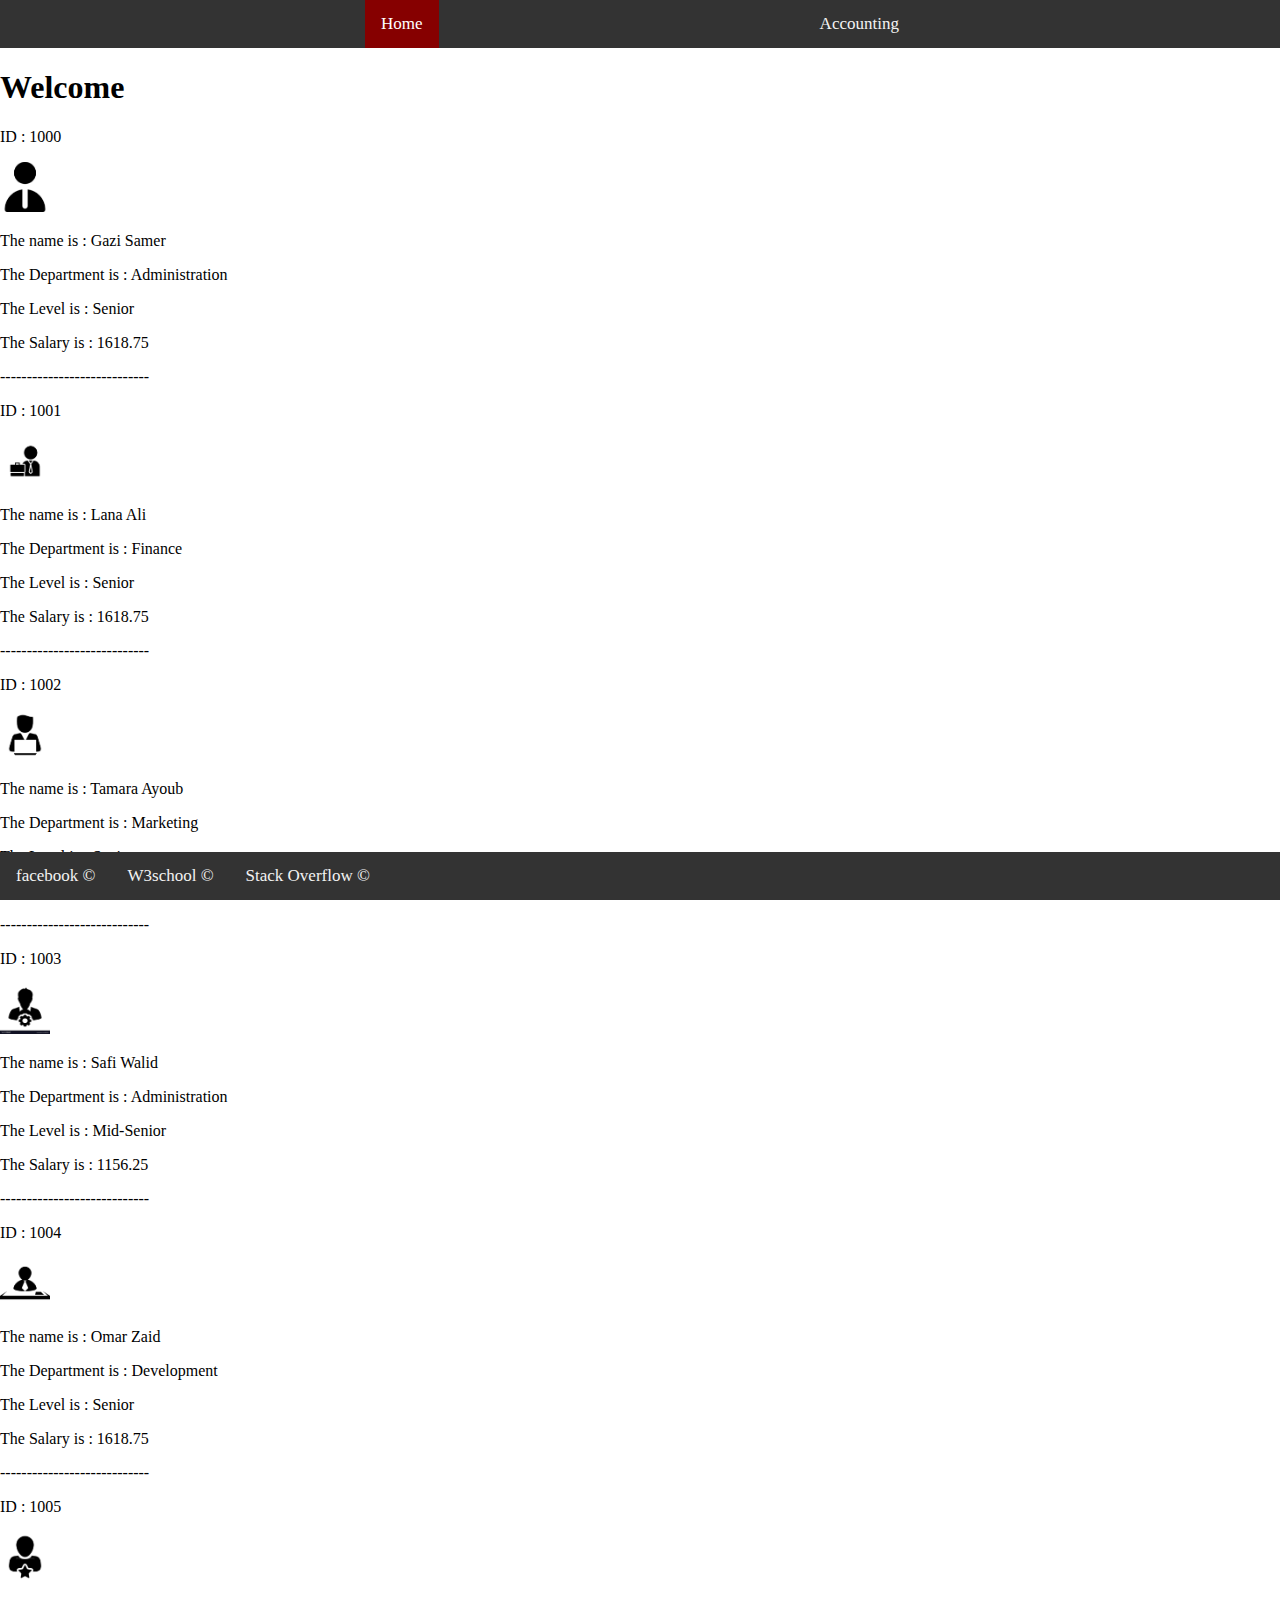
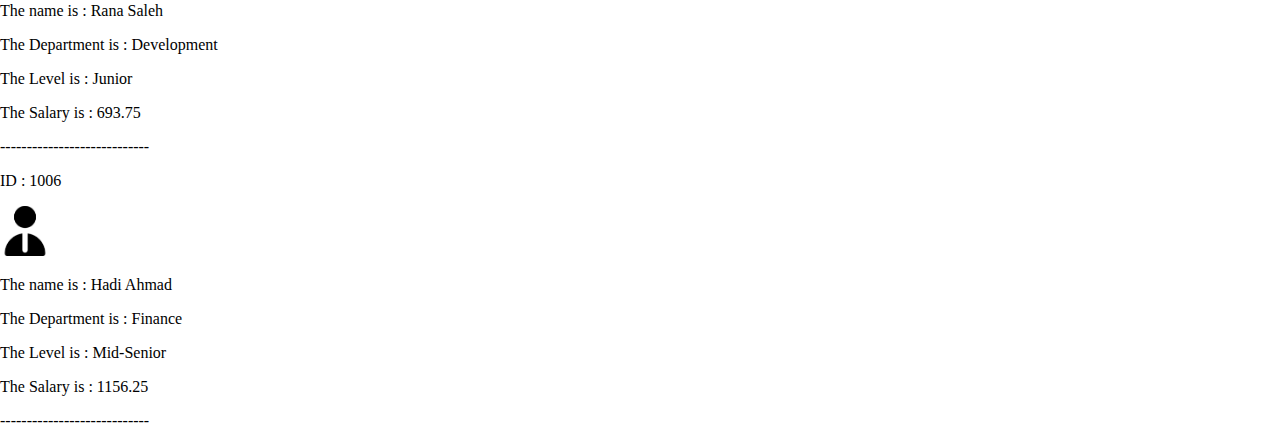
==== index.html @ 0d62a22b "all done in constructor" ====
<!DOCTYPE html>
<html lang="en">
<head>
    <meta charset="UTF-8">
    <meta http-equiv="X-UA-Compatible" content="IE=edge">
    <meta name="viewport" content="width=device-width, initial-scale=1.0">
    <link rel="stylesheet" href="./style/index.css">
    <title>Task 7</title>
</head>
<body>
    <header>
    <div class="topnav">
        <a class="active" href="index.html">Home</a>
        <a href="accounting.html">Accounting</a>
    </div>
</header>
    <script src="/js/app.js"></script>
<main>

 </main>

<footer>

    <div class="navbar">
        <a href="https://www.facebook.com/profile.php?id=100014512728880">facebook &copy;</a>
        <a href="#https://www.w3schools.com">W3school &copy;</a>
        <a href="https://stackoverflow.com/">Stack Overflow &copy;</a>
      </div>
</footer>
    
    

    



</body>
</html>
---- style/index.css ----
body{
    margin: 0%;
}
/* Add a black background color to the top navigation */

.topnav {
    display: flex;
    justify-content: space-evenly;
    background-color: #333;
    overflow: hidden;
    margin-top: 0px;
    width: 100%;
  }
  
  /* Style the links inside the navigation bar */
  .topnav a {
    /* text-align: center;
    float: left; */
    color: #f2f2f2;
    text-align: center;
    padding: 14px 16px;
    text-decoration: none;
    font-size: 17px;
  }
  
  /* Change the color of links on hover */
  .topnav a:hover {
    background-color: #ddd;
    color: black;
  }
  
  /* Add a color to the active/current link */
  .topnav a.active {
    background-color: #860000;
    color: white;
  }
  
.navbar {
    overflow: hidden;
    background-color: #333;
    position: fixed;
    bottom: 0;
    width: 100%;
  }
  
  .navbar a {
    float: left;
    display: block;
    color: #f2f2f2;
    text-align: center;
    padding: 14px 16px;
    text-decoration: none;
    font-size: 17px;
  }
  
  .navbar a:hover {
    background: #f1f1f1;
    color: black;
  }
  

  
  .main {
    padding: 16px;
    margin-bottom: 30px;
  }
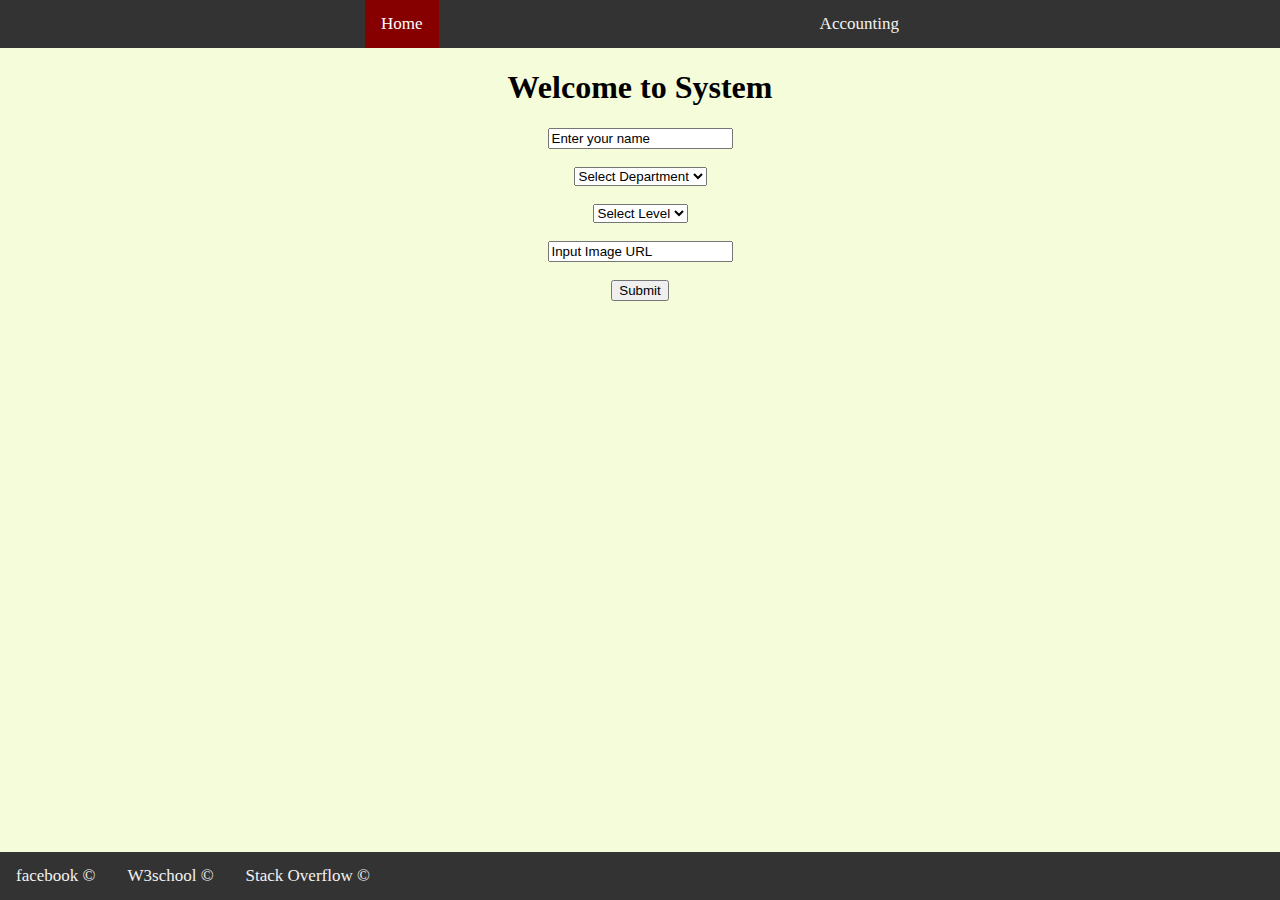
==== commit 1ca81ec7: "event add" ====
--- a/index.html
+++ b/index.html
@@ -14,9 +14,13 @@
         <a href="accounting.html">Accounting</a>
     </div>
 </header>
-    <script src="/js/app.js"></script>
-<main>
+    
+<main id="main">
+    <section id="form">
 
+
+    </section>
+    <section id="showCard"></section>
  </main>
 
 <footer>
@@ -28,7 +32,7 @@
       </div>
 </footer>
     
-    
+<script src="./js/app.js"></script>
 
     
 
--- a/style/index.css
+++ b/style/index.css
@@ -1,5 +1,6 @@
 body{
     margin: 0%;
+    background-color: #F4FCD9;
 }
 /* Add a black background color to the top navigation */
 
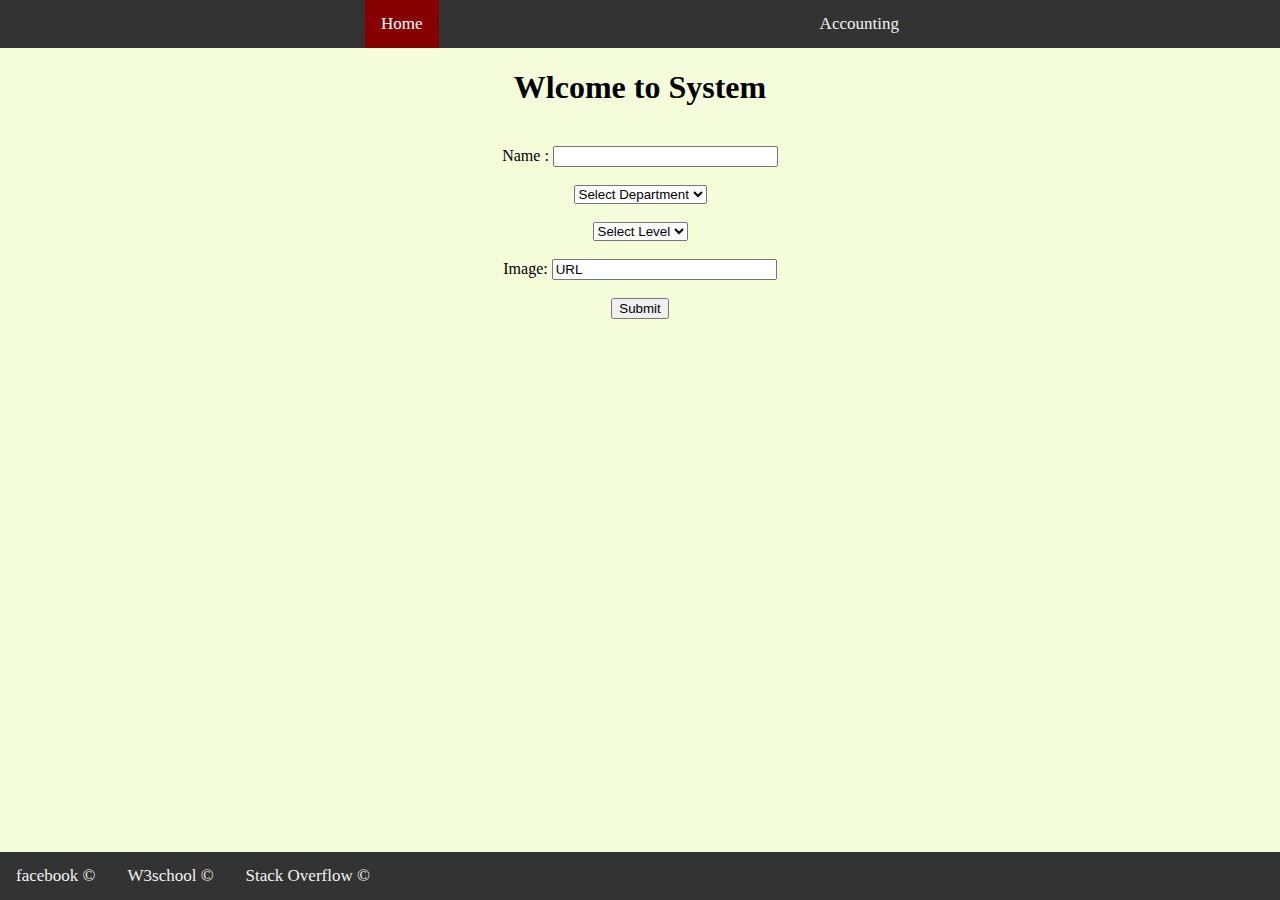
==== commit 8b6d7ebe: "edited" ====
--- a/index.html
+++ b/index.html
@@ -5,6 +5,8 @@
     <meta http-equiv="X-UA-Compatible" content="IE=edge">
     <meta name="viewport" content="width=device-width, initial-scale=1.0">
     <link rel="stylesheet" href="./style/index.css">
+   
+
     <title>Task 7</title>
 </head>
 <body>
@@ -15,14 +17,39 @@
     </div>
 </header>
     
-<main id="main">
+<main>
     <section id="form">
+      <h1 style="text-align: center;">Wlcome to System</h1><br>
+      <form style="text-align: center;" action="">
+        <label for="fname">Name :</label>
+  <input type="text"  id="fullname" size="25"><br><br>
+        <select id="depart">
+            <option value="select">Select Department</option>
+            <option value="Administration">Administration</option>
+            <option value="Markiting">Marketing</option>
+            <option value="Development">Development</option>
+            <option value="Finance">Finance</option>
+          </select><br><br>
+          <select id="level">
+            <option value="select">Select Level</option>
+            <option value="Jonior">Jonior</option>
+            <option value="Mid-Sonior">Mid-Sonior</option>
+            <option value="Sonior">Sonior</option>
+          </select><br><br>
+          
+  <label for="pin">Image:</label>
+  <input type="text" value="URL" id="imgph" name="pin" size="25"><br><br>
+  <button id="submit" >Submit</button><br><br>
 
+      </form>
+</section>
 
+    <section id="showCard">
+<!-- <img id="imgempl" src="" alt="">
+<p id="showData"></p> -->
     </section>
-    <section id="showCard"></section>
  </main>
-
+ <script src="./js/app.js"></script>
 <footer>
 
     <div class="navbar">
@@ -32,7 +59,6 @@
       </div>
 </footer>
     
-<script src="./js/app.js"></script>
 
     
 
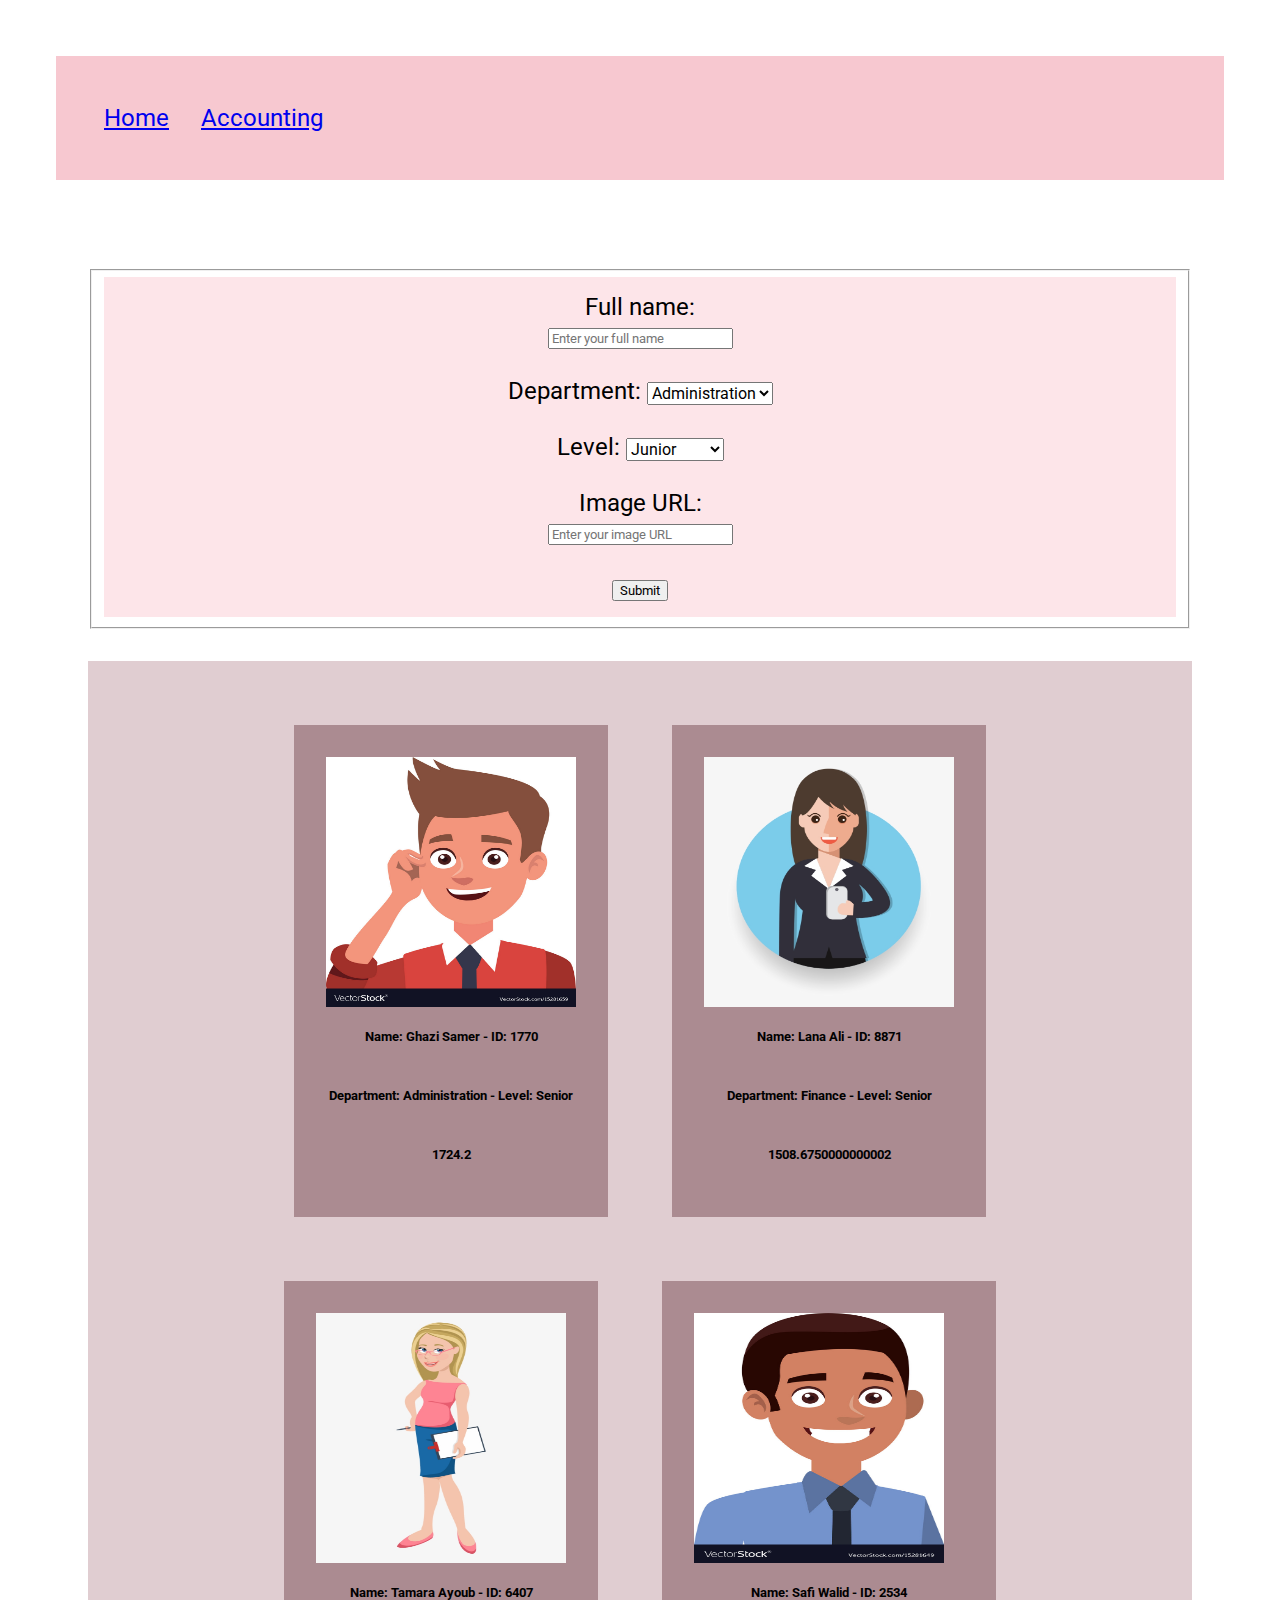
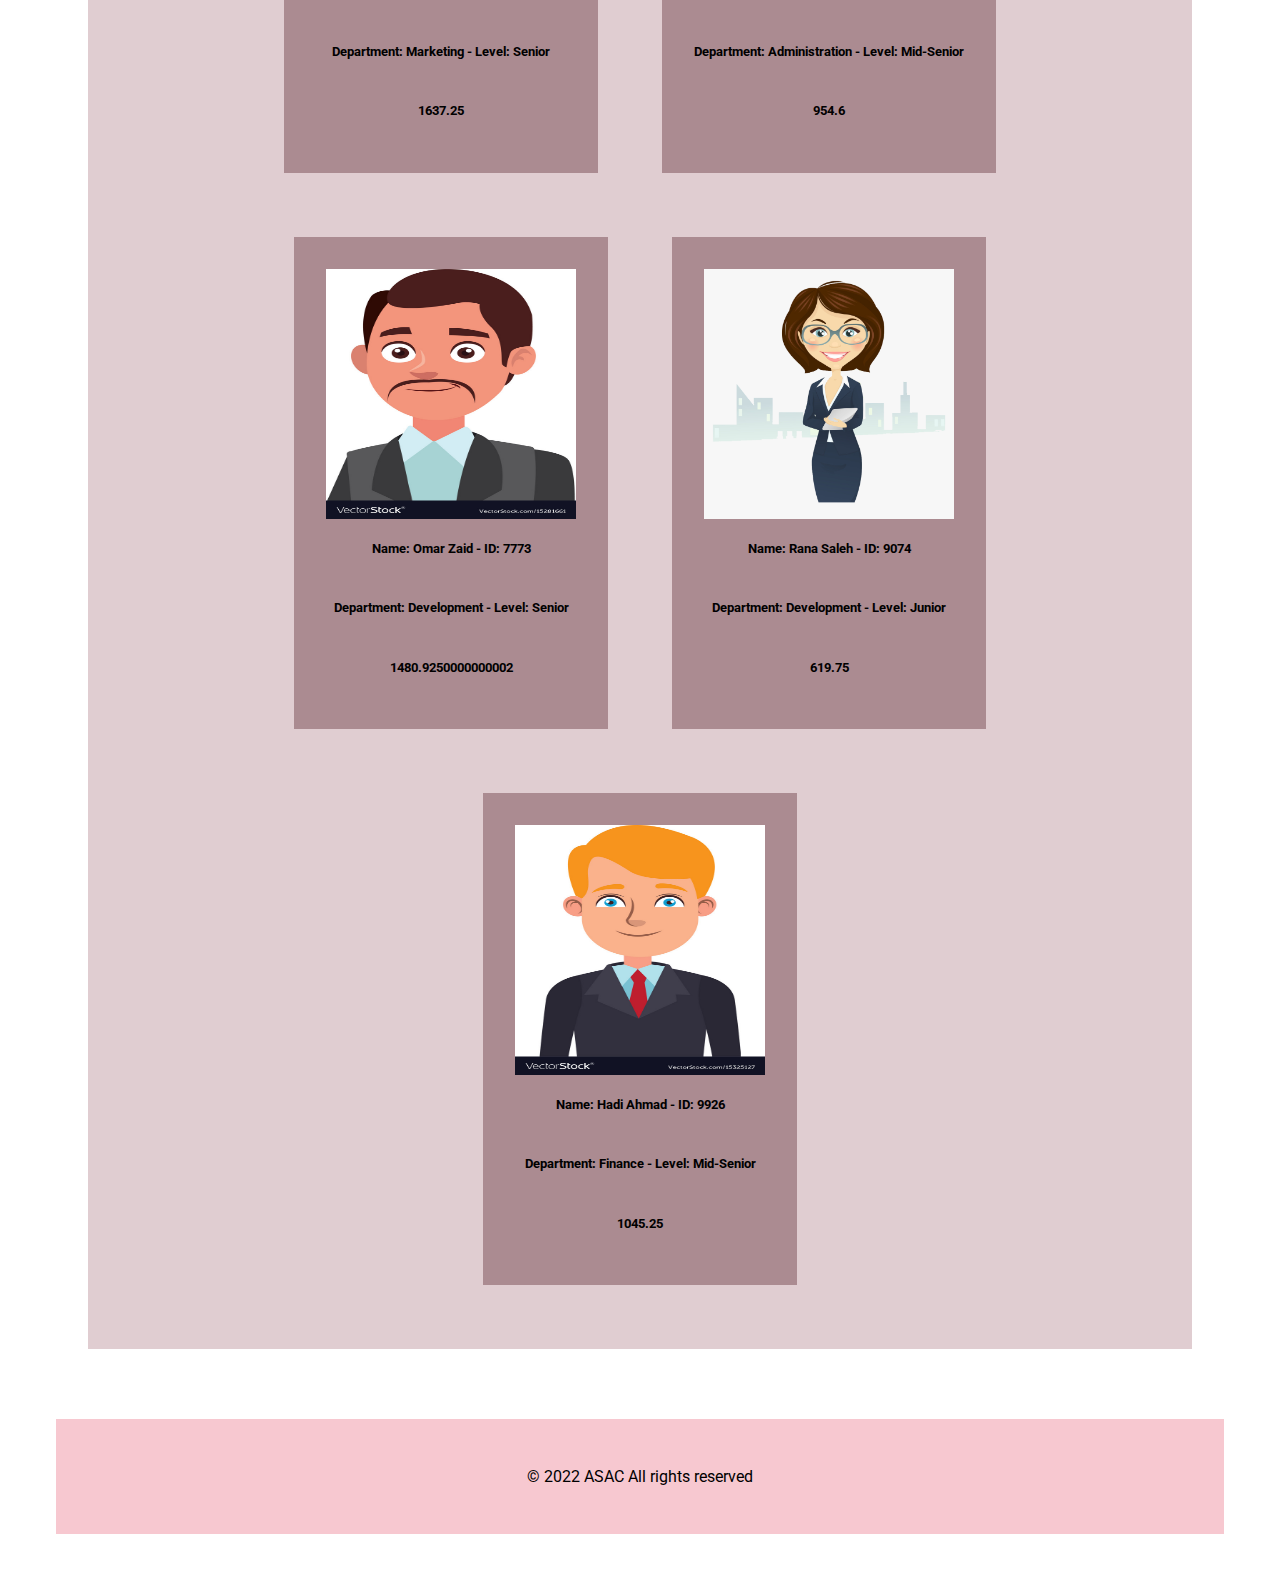
==== commit 0963898d: "done" ====
--- a/index.html
+++ b/index.html
@@ -4,64 +4,71 @@
     <meta charset="UTF-8">
     <meta http-equiv="X-UA-Compatible" content="IE=edge">
     <meta name="viewport" content="width=device-width, initial-scale=1.0">
-    <link rel="stylesheet" href="./style/index.css">
-   
+    <title>Document</title>
+    <link rel="stylesheet" href="./index.css">   
 
-    <title>Task 7</title>
 </head>
 <body>
-    <header>
-    <div class="topnav">
-        <a class="active" href="index.html">Home</a>
-        <a href="accounting.html">Accounting</a>
-    </div>
-</header>
-    
-<main>
-    <section id="form">
-      <h1 style="text-align: center;">Wlcome to System</h1><br>
-      <form style="text-align: center;" action="">
-        <label for="fname">Name :</label>
-  <input type="text"  id="fullname" size="25"><br><br>
-        <select id="depart">
-            <option value="select">Select Department</option>
-            <option value="Administration">Administration</option>
-            <option value="Markiting">Marketing</option>
-            <option value="Development">Development</option>
-            <option value="Finance">Finance</option>
-          </select><br><br>
-          <select id="level">
-            <option value="select">Select Level</option>
-            <option value="Jonior">Jonior</option>
-            <option value="Mid-Sonior">Mid-Sonior</option>
-            <option value="Sonior">Sonior</option>
-          </select><br><br>
-          
-  <label for="pin">Image:</label>
-  <input type="text" value="URL" id="imgph" name="pin" size="25"><br><br>
-  <button id="submit" >Submit</button><br><br>
 
-      </form>
-</section>
+    <header id="headerID">
+        <a href="#home" id="home">Home</a> 
+        <a href="./accounting.html" id="accounting">Accounting</a>
+        <i class="fa-brands fa-whatsapp"></i>
+    </header>
+    <br>
+    <br>
+    <br>
+    <main>
 
-    <section id="showCard">
-<!-- <img id="imgempl" src="" alt="">
-<p id="showData"></p> -->
-    </section>
- </main>
- <script src="./js/app.js"></script>
-<footer>
+      <section>
+        <fieldset>
+          <form id="formID">
+           <label for="fullName">Full name:</label><br>
+           <input type="text" id="fullName" name="fullName" placeholder="Enter your full name"><br>
+           <br>
+           
+           <label for="department">Department:</label>
+           <select id="department" name="department"><br>
+           <option value="administration">Administration</option>
+           <option value="marketing">Marketing</option>
+           <option value="development">Development</option>
+           <option value="finance">Finance</option>
+             </select>
+             <br>
+             <br>
+           <label for="level">Level: </label>
+           <select id="level" name="level">
+           <option value="junior">Junior</option>
+           <option value="midSenior">Mid-Senior</option>
+           <option value="senior">Senior</option>
+             </select>
+             <br>
+             <br>
+             <label for="image">Image URL:</label><br>
+           <input type="text" id="image" name="image" placeholder="Enter your image URL"><br>
+           <br>
+           
+           <input type="submit" value="Submit"><br>
 
-    <div class="navbar">
-        <a href="https://www.facebook.com/profile.php?id=100014512728880">facebook &copy;</a>
-        <a href="#https://www.w3schools.com">W3school &copy;</a>
-        <a href="https://stackoverflow.com/">Stack Overflow &copy;</a>
-      </div>
-</footer>
-    
+           </form>
+      </fieldset>
+      </section>
+      
+        <section id="myMain">
+         
+      
+        </section>
+     
+    </main>
 
-    
+    <br>
+    <br>
 
+      <footer class="footer">
+        <p>&copy; 2022 ASAC  All rights reserved </p>
+    </footer>
+    <script src="./app.js"></script>
+    <script src="./accounting.js"></script>
 
 
 </body>
--- a/index.css
+++ b/index.css
@@ -0,0 +1,86 @@
+
+@import url('https://fonts.googleapis.com/css2?family=Roboto:wght@300&display=swap');
+
+*{
+    font-family: 'Roboto',sans-serif;
+}
+
+html{
+    
+scroll-behavior: smooth;
+}
+
+header{
+    background-color: rgb(247, 200, 208);
+    display: flex;
+    padding: 1rem ;
+    align-items:flex-start;
+    top: 0;
+    right: 0;
+    left: 0;
+    padding: 2rem;
+}
+
+body{
+    padding: 3rem;
+    align-items: center;
+}
+
+section{
+    padding: 3rem, 7%;
+    margin: 2rem;
+} 
+
+a{
+    padding: 1rem;
+    font-size: 1.5rem;
+}
+
+
+#formID{
+    text-align: center;
+    align-items:center;
+    padding: 1rem;
+    background-color: rgb(253, 229, 233);
+    font-size: 1.5rem;
+}
+
+select,button{
+    align-items:center;
+    font-size: 1rem;
+}
+
+
+div{
+    padding: 2rem;
+    margin: 2rem;
+    display: flex;
+    flex-direction: column;
+    flex-wrap: wrap;
+    justify-content:center;
+    background-color:rgb(171, 139, 145);
+    text-align: center;
+}
+
+#myMain{
+    display: flex;
+    flex-wrap: wrap; 
+    justify-content:center;
+    flex-direction: row;
+    align-items: center;
+    padding: 2rem;
+    top: 0;
+    right: 0;
+    left: 0;
+    background-color:rgb(224, 205, 209);
+}
+
+
+
+footer{
+    background-color: rgb(247, 200, 208);
+    padding: 1rem ;
+    text-align:center;
+    padding: 2rem;
+}
+
